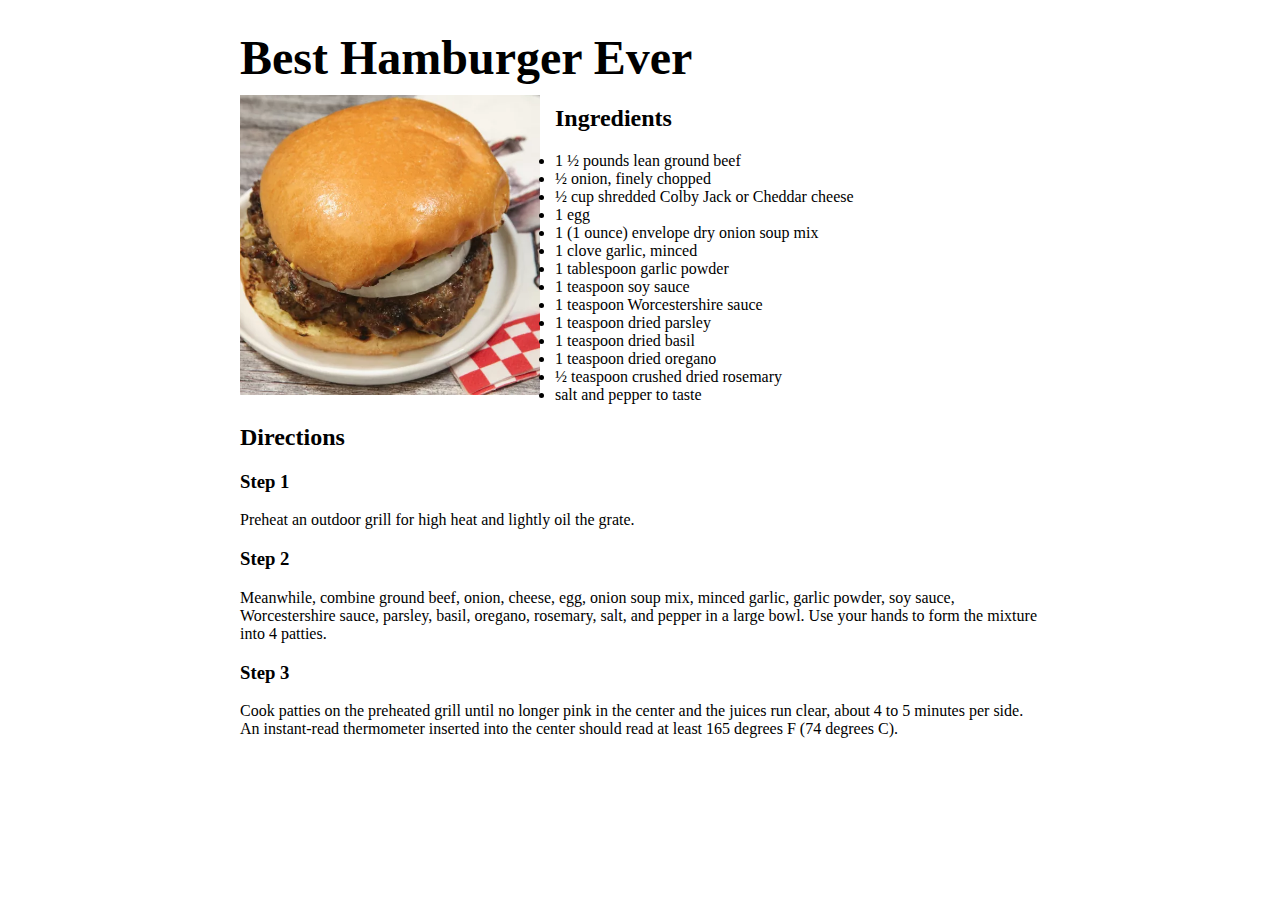
==== pages/bestHamburgerEver.html @ aa26903c "feat : new pages add" ====
<!DOCTYPE html>
<html lang="en">
<head>
  <meta charset="UTF-8">
  <meta name="viewport" content="width=device-width, initial-scale=1.0">
  <title>Best Hamburger Ever</title>

  <style>

    body{
      width: 800px;
      margin:auto;
    }

    .title{
      font-size: 48px;
      font-weight: bold;
      margin-top: 30px;
    }
    
    .bestburger{
float: left;
margin-right: 15px;
margin-top: 10px;
width: 300px;
height: 300px;
object-fit: cover;

    }

    .ingr{
display: inline-block;

    }
  </style>

</head>
<body>
  <div class="title">Best Hamburger Ever</div>
  <img src="../images/bestHamburgerEver.webp" alt="best" class="bestburger">


<div class="ingr">
<h2>Ingredients</h2>
<li>1 ½ pounds lean ground beef</li>
<li>½ onion, finely chopped</li>
<li>½ cup shredded Colby Jack or Cheddar cheese</li>
<li>1 egg</li>
<li>1 (1 ounce) envelope dry onion soup mix</li>
<li>1 clove garlic, minced</li>
<li>1 tablespoon garlic powder</li>
<li>1 teaspoon soy sauce</li>
<li>1 teaspoon Worcestershire sauce</li>
<li>1 teaspoon dried parsley</li>
<li>1 teaspoon dried basil</li>
<li>1 teaspoon dried oregano</li>
<li>½ teaspoon crushed dried rosemary</li>
<li>salt and pepper to taste</li>
</div>

<div>
<h2>Directions</h2>

<h3>Step 1</h3>
<p>Preheat an outdoor grill for high heat and lightly oil the grate.</p>


<h3>Step 2</h3>
<p>Meanwhile, combine ground beef, onion, cheese, egg, onion soup mix, minced garlic, garlic powder, soy sauce, Worcestershire sauce, parsley, basil, oregano, rosemary, salt, and pepper in a large bowl. Use your hands to form the mixture into 4 patties.</p>


<h3>Step 3</h3>
<p>Cook patties on the preheated grill until no longer pink in the center and the juices run clear, about 4 to 5 minutes per side. An instant-read thermometer inserted into the center should read at least 165 degrees F (74 degrees C).</p>


</div>

</body>
</html>
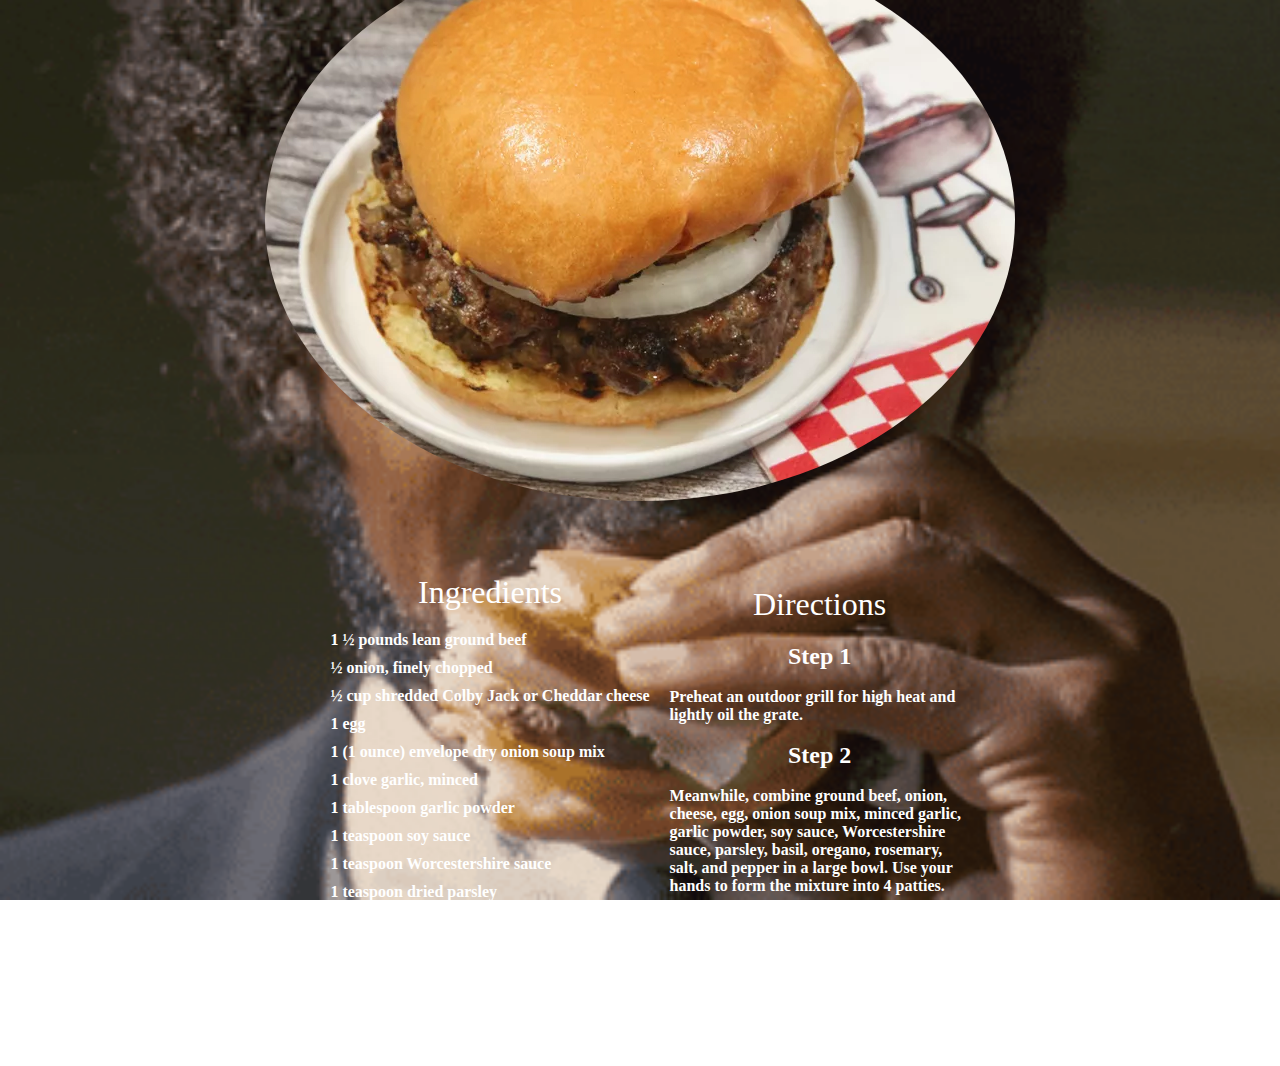
==== commit b7dee181: "odin project CSS about flexbox" ====
--- a/pages/bestHamburgerEver.html
+++ b/pages/bestHamburgerEver.html
@@ -1,79 +1,160 @@
 <!DOCTYPE html>
 <html lang="en">
-<head>
-  <meta charset="UTF-8">
-  <meta name="viewport" content="width=device-width, initial-scale=1.0">
-  <title>Best Hamburger Ever</title>
+  <head>
+    <meta charset="UTF-8" />
+    <meta name="viewport" content="width=device-width, initial-scale=1.0" />
+    <title>Best Hamburger Ever</title>
 
-  <style>
+    <style>
+      body {
+        margin: 0;
+        padding: 0;
+        display: flex;
+        flex-direction: column;
+        justify-content: center;
+        align-items: center;
+        width: 100%;
+        height: 100vh;
+        background-image: url("/images/burgerone.gif");
+        background-size: cover;
+        background-position: center;
+        background-repeat: no-repeat;
+        color: white;
+      }
 
-    body{
-      width: 800px;
-      margin:auto;
-    }
+      img {
+        border-radius: 100%;
+      }
 
-    .title{
-      font-size: 48px;
-      font-weight: bold;
-      margin-top: 30px;
-    }
-    
-    .bestburger{
-float: left;
-margin-right: 15px;
-margin-top: 10px;
-width: 300px;
-height: 300px;
-object-fit: cover;
+      .title {
+        font-size: 56px;
+        font-weight: 900;
+        padding: 20px;
+      }
 
-    }
+      .burger {
+        display: flex;
+        justify-content: center;
+      }
 
-    .ingr{
-display: inline-block;
+      .ingr {
+        display: flex;
+        flex-direction: column;
+        justify-content: center;
+        align-items: center;
+        padding: 20px;
+      }
 
-    }
-  </style>
+      .ingr-title {
+        font-size: 32px;
+        font-weight: 500;
+        padding: 20px;
+      }
 
-</head>
-<body>
-  <div class="title">Best Hamburger Ever</div>
-  <img src="../images/bestHamburgerEver.webp" alt="best" class="bestburger">
+      .ingr-list {
+        font-weight: bold;
+        display: flex;
+        flex-direction: column;
+        gap: 10px;
+      }
 
+      .directions {
+        display: flex;
+        flex-direction: column;
+        justify-content: center;
+        align-items: center;
+        width: 300px;
+      }
 
-<div class="ingr">
-<h2>Ingredients</h2>
-<li>1 ½ pounds lean ground beef</li>
-<li>½ onion, finely chopped</li>
-<li>½ cup shredded Colby Jack or Cheddar cheese</li>
-<li>1 egg</li>
-<li>1 (1 ounce) envelope dry onion soup mix</li>
-<li>1 clove garlic, minced</li>
-<li>1 tablespoon garlic powder</li>
-<li>1 teaspoon soy sauce</li>
-<li>1 teaspoon Worcestershire sauce</li>
-<li>1 teaspoon dried parsley</li>
-<li>1 teaspoon dried basil</li>
-<li>1 teaspoon dried oregano</li>
-<li>½ teaspoon crushed dried rosemary</li>
-<li>salt and pepper to taste</li>
-</div>
+      .diretions-title {
+        font-size: 32px;
+        font-weight: 500;
+        padding: 10px;
+        margin-top: 75px;
+      }
+      .mid {
+        display: flex;
+      }
 
-<div>
-<h2>Directions</h2>
+      .step-content {
+        font-weight: bold;
+        display: flex;
+        flex-direction: column;
+      }
 
-<h3>Step 1</h3>
-<p>Preheat an outdoor grill for high heat and lightly oil the grate.</p>
+      .step {
+        display: flex;
+        flex-direction: column;
+        gap: 8px;
+      }
 
+      .step-title {
+        font-size: 24px;
+        font-weight: bold;
+        padding: 10px;
+        text-align: center;
+      }
+    </style>
+  </head>
 
-<h3>Step 2</h3>
-<p>Meanwhile, combine ground beef, onion, cheese, egg, onion soup mix, minced garlic, garlic powder, soy sauce, Worcestershire sauce, parsley, basil, oregano, rosemary, salt, and pepper in a large bowl. Use your hands to form the mixture into 4 patties.</p>
+  <body>
+    <div class="title">Best Hamburger Ever</div>
 
+    <div class="burger">
+      <img src="../images/bestHamburgerEver.webp" alt="best" />
+    </div>
 
-<h3>Step 3</h3>
-<p>Cook patties on the preheated grill until no longer pink in the center and the juices run clear, about 4 to 5 minutes per side. An instant-read thermometer inserted into the center should read at least 165 degrees F (74 degrees C).</p>
+    <div class="mid">
+      <div class="ingr">
+        <div class="ingr-title">Ingredients</div>
+        <div class="ingr-list">
+          <div>1 ½ pounds lean ground beef</div>
+          <div>½ onion, finely chopped</div>
+          <div>½ cup shredded Colby Jack or Cheddar cheese</div>
+          <div>1 egg</div>
+          <div>1 (1 ounce) envelope dry onion soup mix</div>
+          <div>1 clove garlic, minced</div>
+          <div>1 tablespoon garlic powder</div>
+          <div>1 teaspoon soy sauce</div>
+          <div>1 teaspoon Worcestershire sauce</div>
+          <div>1 teaspoon dried parsley</div>
+          <div>1 teaspoon dried basil</div>
+          <div>1 teaspoon dried oregano</div>
+          <div>½ teaspoon crushed dried rosemary</div>
+          <div>salt and pepper to taste</div>
+        </div>
+      </div>
 
+      <div class="directions">
+        <div class="diretions-title">Directions</div>
 
-</div>
+        <div class="step">
+          <div class="step-title">Step 1</div>
+          <div class="step-content">
+            Preheat an outdoor grill for high heat and lightly oil the grate.
+          </div>
 
-</body>
-</html>+          <div class="step">
+            <div class="step-title">Step 2</div>
+            <div class="step-content">
+              Meanwhile, combine ground beef, onion, cheese, egg, onion soup
+              mix, minced garlic, garlic powder, soy sauce, Worcestershire
+              sauce, parsley, basil, oregano, rosemary, salt, and pepper in a
+              large bowl. Use your hands to form the mixture into 4 patties.
+            </div>
+          </div>
+
+          <div class="step">
+            <div class="step-title">Step 3</div>
+            <div class="step-content">
+              Cook patties on the preheated grill until no longer pink in the
+              center and the juices run clear, about 4 to 5 minutes per side. An
+              instant-read thermometer inserted into the center should read at
+              least 165 degrees F (74 degrees C).
+            </div>
+          </div>
+        </div>
+      </div>
+    </div>
+  </body>
+</html>
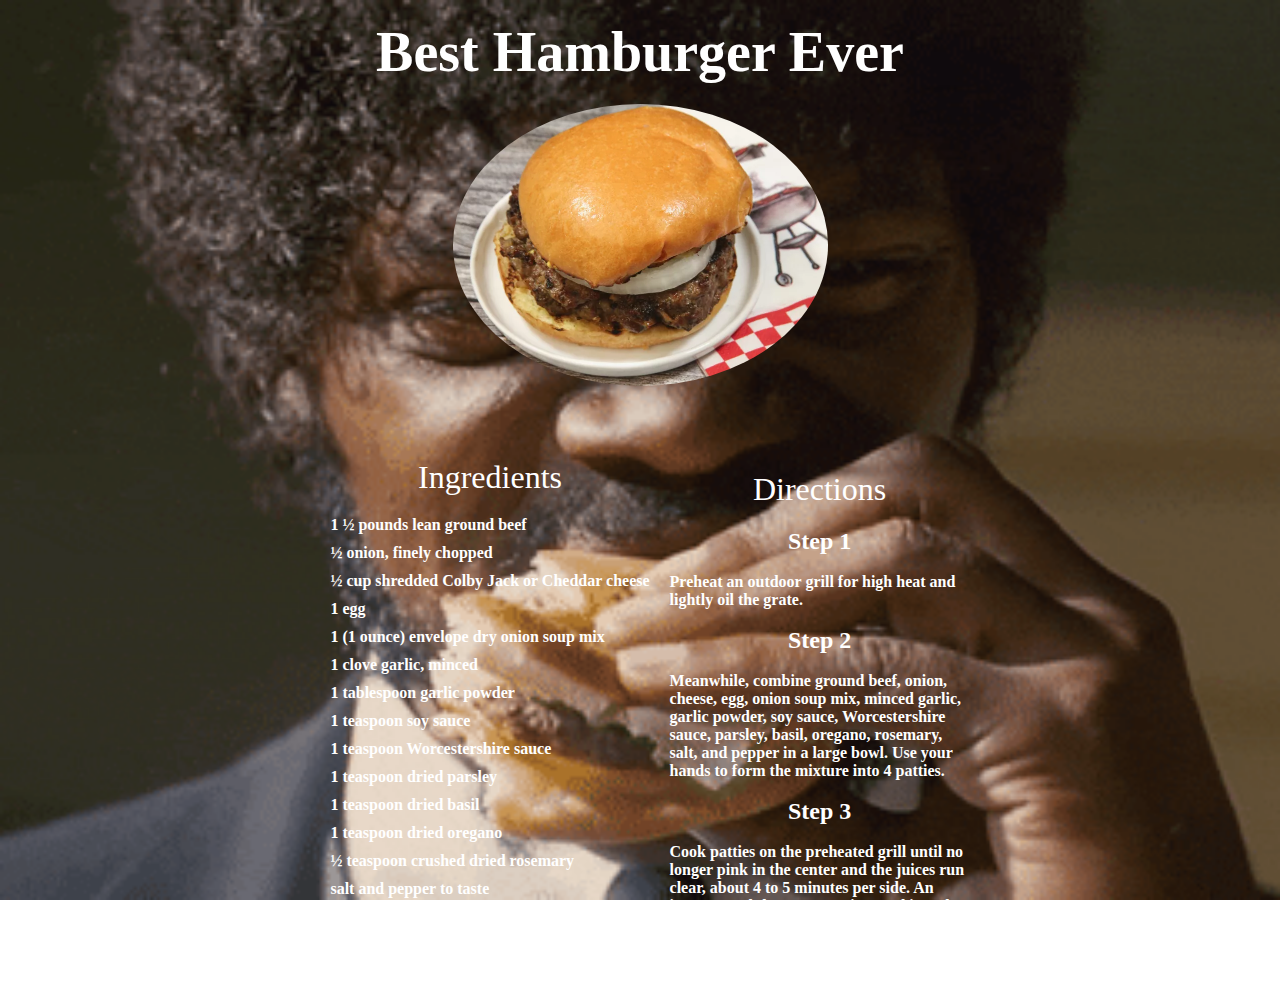
==== commit e9678f09: "fix : media query CSS break-point 1600" ====
--- a/pages/bestHamburgerEver.html
+++ b/pages/bestHamburgerEver.html
@@ -14,12 +14,20 @@
         justify-content: center;
         align-items: center;
         width: 100%;
-        height: 100vh;
-        background-image: url("/images/burgerone.gif");
+        height: 100%;
+        background-image: url("../images/burgerone.gif");
         background-size: cover;
         background-position: center;
         background-repeat: no-repeat;
+        background-attachment: fixed;
         color: white;
+      }
+
+      @media (max-width: 1600px) {
+        img {
+          width: 50%;
+          height: auto;
+        }
       }
 
       img {
@@ -74,6 +82,7 @@
       }
       .mid {
         display: flex;
+        margin-bottom: 50px;
       }
 
       .step-content {
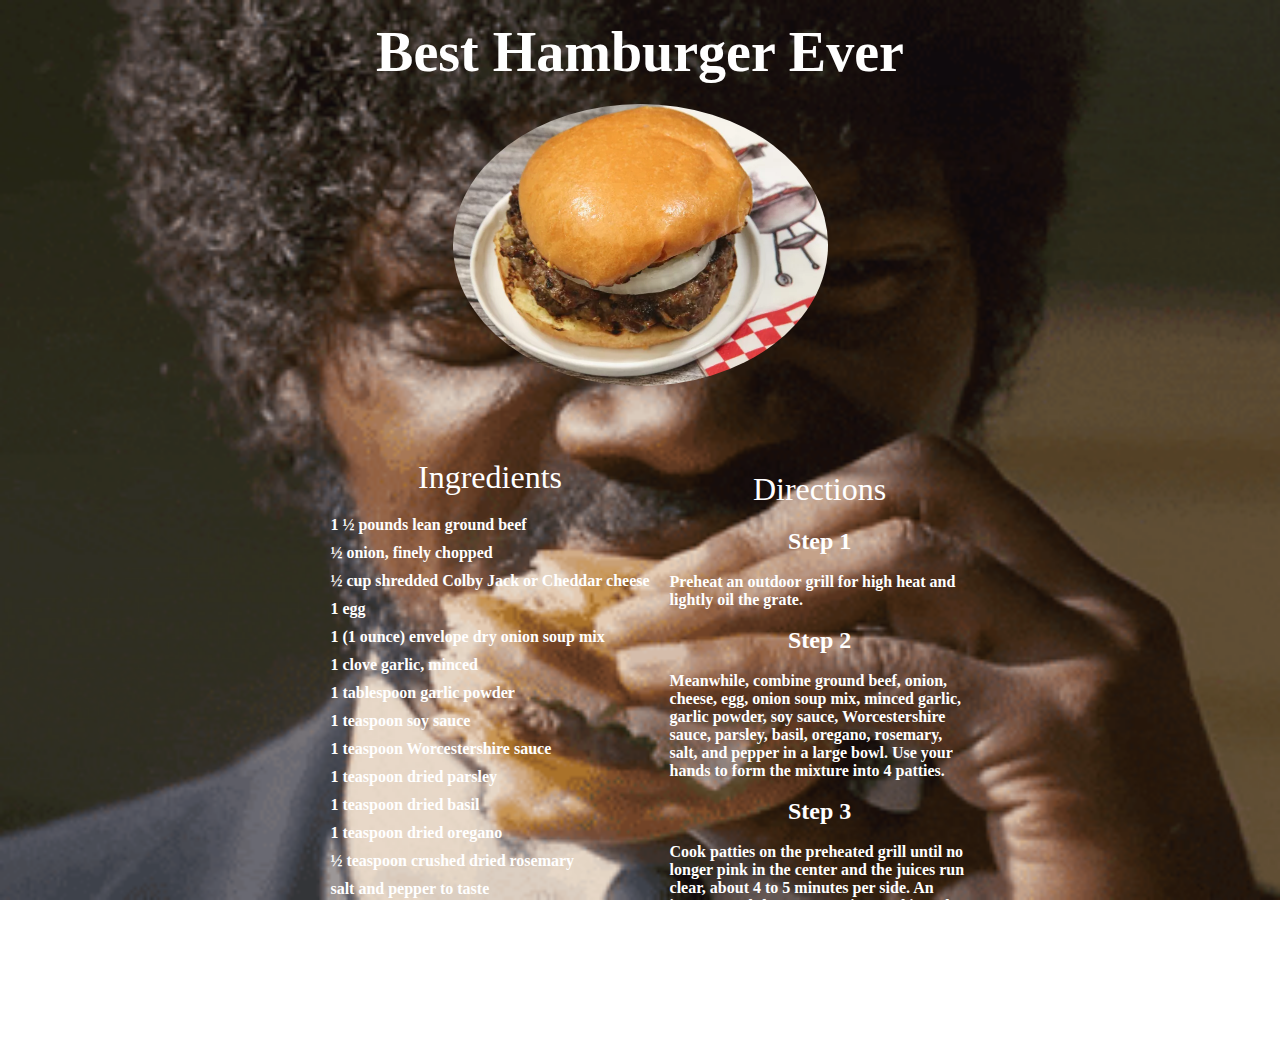
==== commit 61d921bb: "add : back space html" ====
--- a/pages/bestHamburgerEver.html
+++ b/pages/bestHamburgerEver.html
@@ -27,6 +27,19 @@
         img {
           width: 50%;
           height: auto;
+        }
+      }
+
+      @media (max-width: 480px) {
+        .mid {
+          height: auto;
+          margin: 0;
+          padding: 0;
+          font-size: 16px;
+          display: flex;
+          flex-direction: column;
+          justify-content: center;
+          align-items: center;
         }
       }
 
@@ -103,6 +116,14 @@
         padding: 10px;
         text-align: center;
       }
+
+      .back {
+        font-size: 18px;
+        font-weight: bold;
+        margin-bottom: 30px;
+        text-decoration: none;
+        color: inherit;
+      }
     </style>
   </head>
 
@@ -165,5 +186,7 @@
         </div>
       </div>
     </div>
+
+    <a href="../index.html" class="back">back to the home</a>
   </body>
 </html>
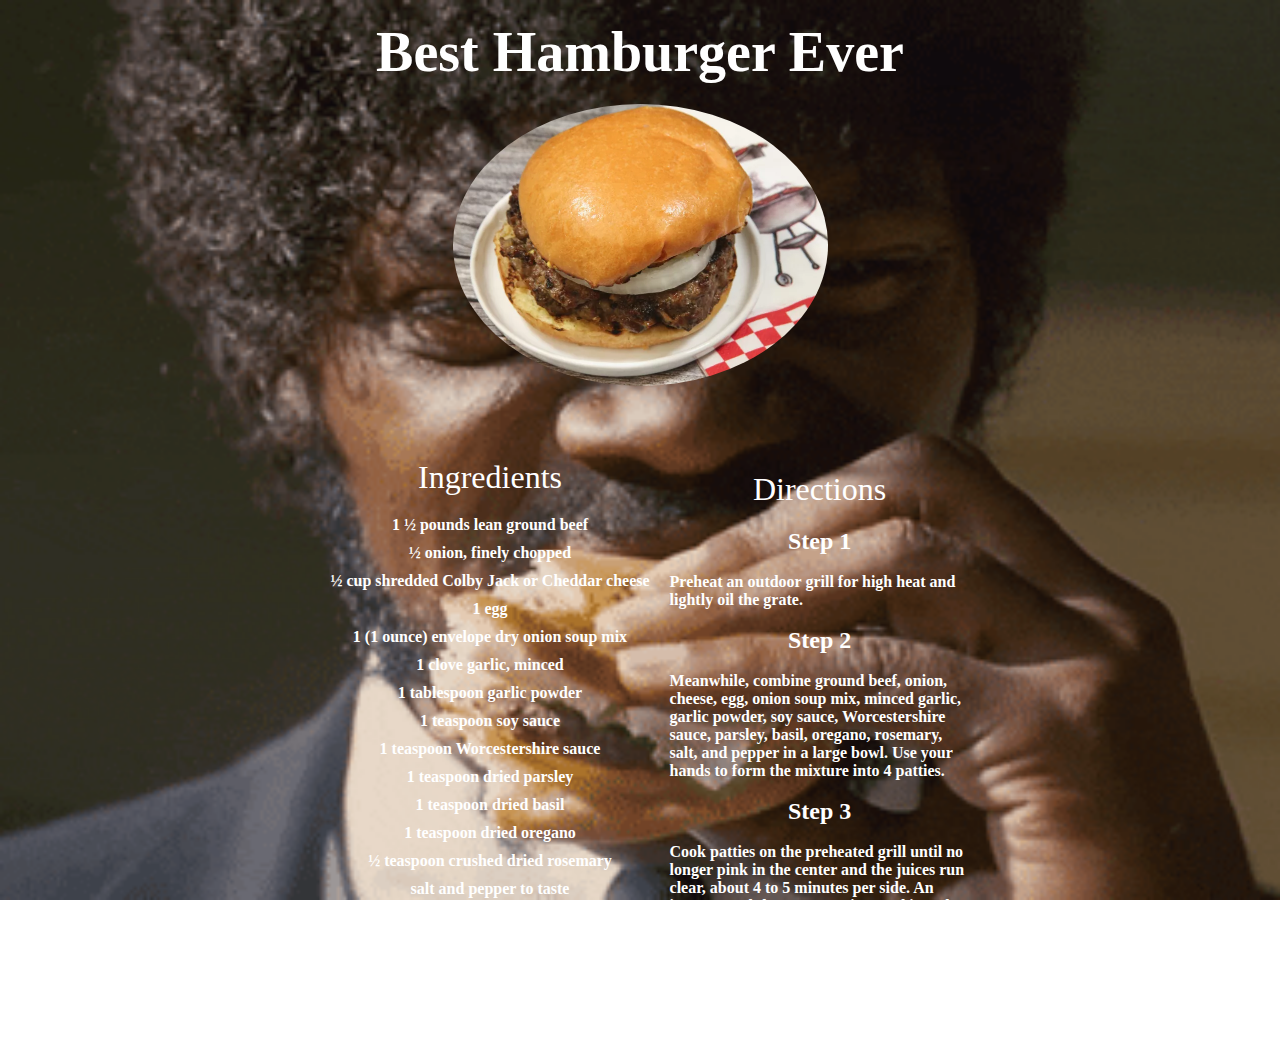
==== commit 9676785e: "fix : text-align: center;" ====
--- a/pages/bestHamburgerEver.html
+++ b/pages/bestHamburgerEver.html
@@ -77,6 +77,7 @@
         display: flex;
         flex-direction: column;
         gap: 10px;
+        text-align: center;
       }
 
       .directions {
